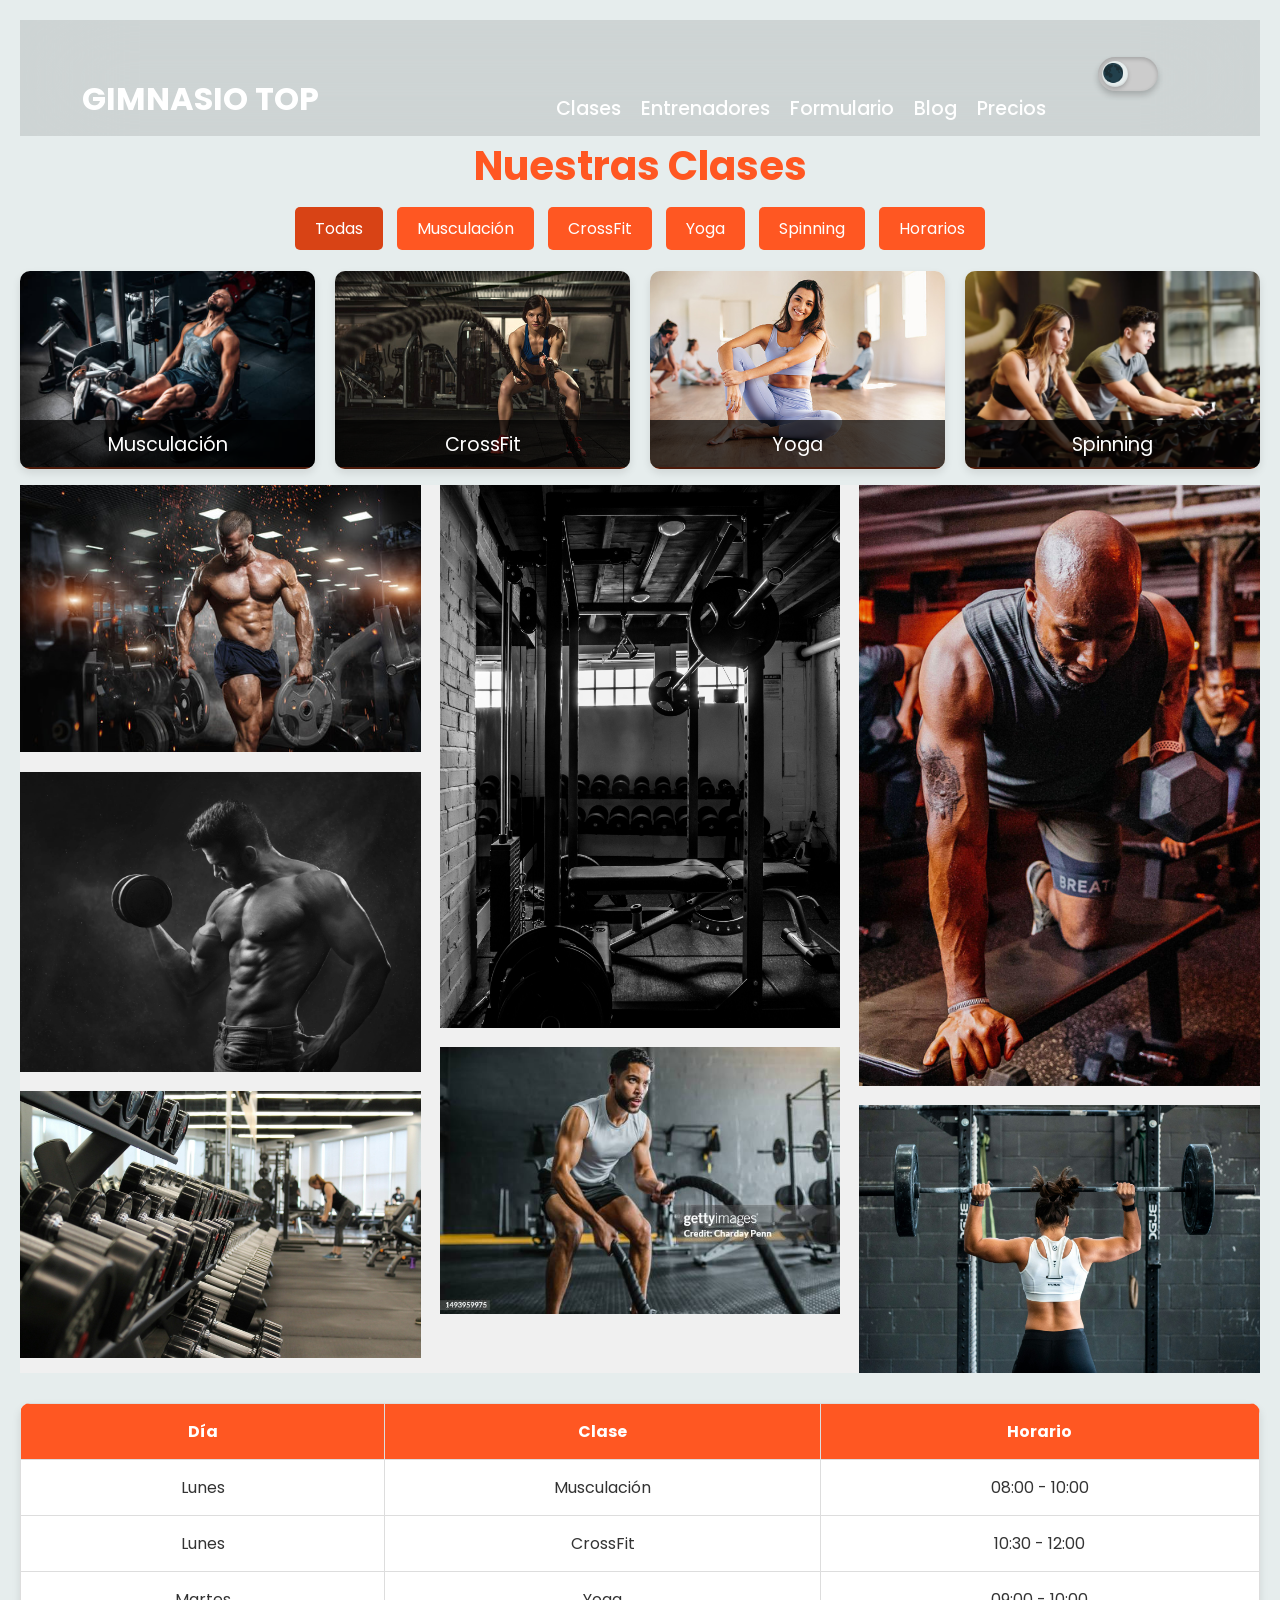
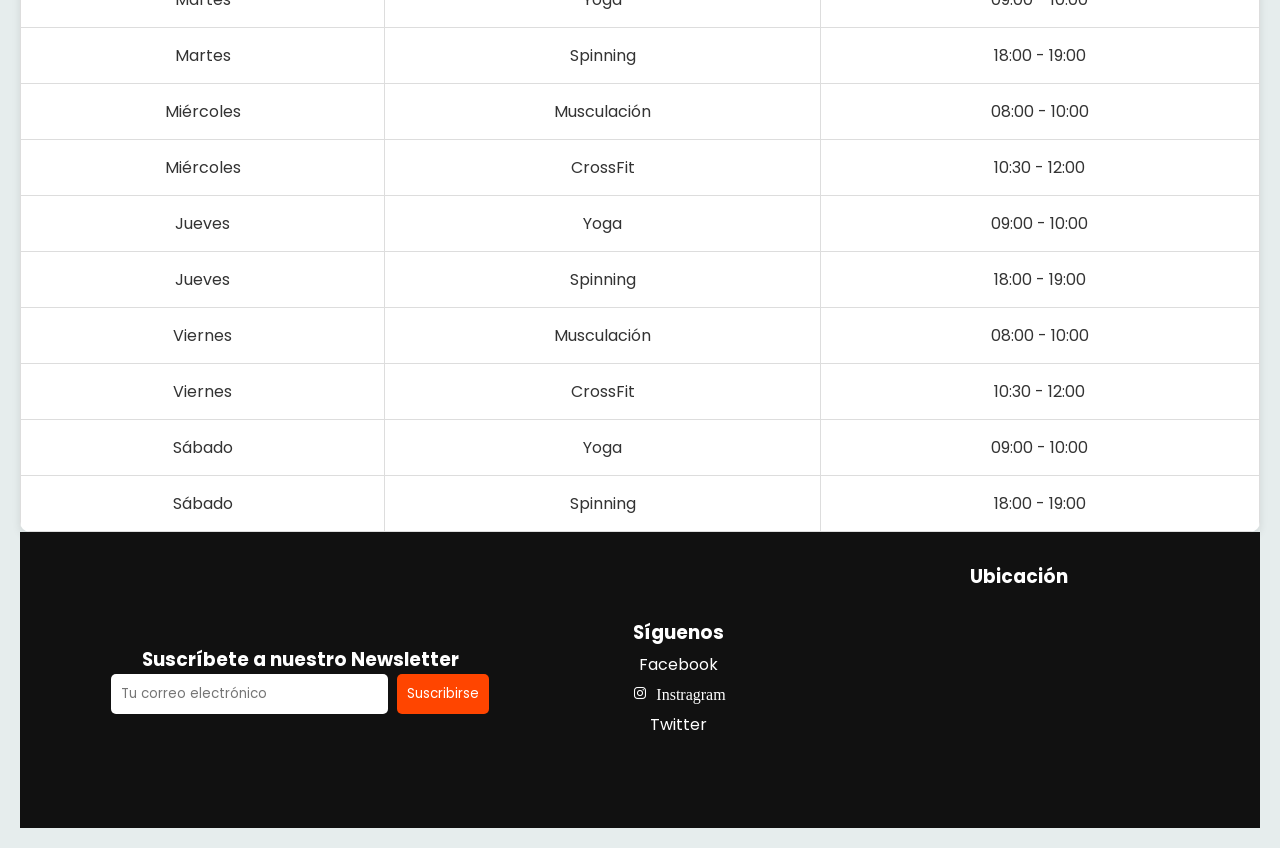
==== Tp1/Pages/clases.html @ d1e28085 "Pages and Styles" ====
<!DOCTYPE html>
<html lang="en">
<head>
    <meta charset="UTF-8">
    <meta name="viewport" content="width=device-width, initial-scale=1.0">
    <title>Document</title>

    <link rel="stylesheet" href="/Tp1/Styles/classesStyle.css">
    <link rel="stylesheet" href="/Tp1/Styles/darklight.css">
    <link rel="stylesheet" href="/Tp1/Styles/navbar.css">
    <link href='https://unpkg.com/boxicons@2.1.4/css/boxicons.min.css' rel='stylesheet'>

</head>
<body>

        <!-- Navbar -->
        <header class="header" id="navbar">
            <a href="/Tp1/Pages/index.html" class="logo">GIMNASIO TOP</a>
            <input type="checkbox" id="check">
            <label for="check" class="icons">
                <i class="bx bx-menu" id="menu-icon"></i>
                <i class="bx bx-x" id="close-menu-icon"></i>
            </label>
            <nav class="navbar">
                <a href="/Tp1/Pages/clases.html" style="--i:1">Clases</a>
                <a href="/Tp1/Pages/entrenadores.html" style="--i:2">Entrenadores</a>
                <a href="/Tp1/Pages/formulario.html" style="--i:3">Formulario</a>
                <a href="/Tp1/Pages/paginaBlog.html" style="--i:4">Blog</a>
                <a href="/Tp1/Pages/planPrices.html" style="--i:5">Precios</a>
                <a href="#" style="--i:6"> 
                     <label class="theme-switch"> 
                        <input type="checkbox" id="theme-toggle">
                        <span class="slider"></span>
                    </label> 
                </a>
            </nav>
        </header>
    
    
    <!-- Filtros -->
    <div class="filters">
        <h1>Nuestras Clases</h1>
        <input type="radio" name="categoria" id="all" checked>
        <label for="all">Todas</label>
        <input type="radio" name="categoria" id="musculacion">
        <label for="musculacion">Musculación</label>
        <input type="radio" name="categoria" id="crossfit">
        <label for="crossfit">CrossFit</label>
        <input type="radio" name="categoria" id="yoga">
        <label for="yoga">Yoga</label>
        <input type="radio" name="categoria" id="spinning">
        <label for="spinning">Spinning</label>
        <label for=""><a href="#horarios"></a>Horarios</label>
    </div>
    
    <!-- Galería de clases -->
    <div class="clases">
        <div class="clase" data-category="musculacion">
            <img src="/Tp1/Multimedia/img/musculacionClase.jpg" alt="Musculación">
            <div class="overlay">Musculación</div>
        </div>
        <div class="clase" data-category="crossfit">
            <img src="/Tp1/Multimedia/img/crossfitClase.jpg" alt="CrossFit">
            <div class="overlay">CrossFit</div>
        </div>
        <div class="clase" data-category="yoga">
            <img src="/Tp1/Multimedia/img/yogaClase.jpg" alt="Yoga">
            <div class="overlay">Yoga</div>
        </div>
        <div class="clase" data-category="spinning">
            <img src="/Tp1/Multimedia/img/spinningClase.avif" alt="Spinning">
            <div class="overlay">Spinning</div>
        </div>
    </div>


    <!-- Galería de imágenes -->
    <section class="gallery">
        <div class="item"><img src="/Tp1/Multimedia/gallery/imagen1.jpg" alt="Imagen 1"></div>
        <div class="item"><img src="/Tp1/Multimedia/gallery/imagen2.jpg" alt="Imagen 2"></div>
        <div class="item"><img src="/Tp1/Multimedia/gallery/imagen3.jpeg" alt="Imagen 3"></div>
        <div class="item"><img src="/Tp1/Multimedia/gallery/imagen4.jpeg" alt="Imagen 4"></div>
        <div class="item"><img src="/Tp1/Multimedia/gallery/imagen5.jpg" alt="Imagen 5"></div>
        <div class="item"><img src="/Tp1/Multimedia/gallery/imagen6.jpg" alt="Imagen 6"></div>
        <div class="item"><img src="/Tp1/Multimedia/gallery/imagen7.jpeg" alt="Imagen 6"></div>

    </section>
    <!-- Tabla de horarios -->
 
    <!-- Tabla de horarios -->
    <table class="tabla-horarios" id="horarios">
        <thead>
            <tr>
                <th>Día</th>
                <th>Clase</th>
                <th>Horario</th>
            </tr>
        </thead>
        <tbody>
            <tr>
                <td data-label="Día">Lunes</td>
                <td data-label="Clase">Musculación</td>
                <td data-label="Horario">08:00 - 10:00</td>
            </tr>
            <tr>
                <td data-label="Día">Lunes</td>
                <td data-label="Clase">CrossFit</td>
                <td data-label="Horario">10:30 - 12:00</td>
            </tr>
            <tr>
                <td data-label="Día">Martes</td>
                <td data-label="Clase">Yoga</td>
                <td data-label="Horario">09:00 - 10:00</td>
            </tr>
            <tr>
                <td data-label="Día">Martes</td>
                <td data-label="Clase">Spinning</td>
                <td data-label="Horario">18:00 - 19:00</td>
            </tr>
            <tr>
                <td data-label="Día">Miércoles</td>
                <td data-label="Clase">Musculación</td>
                <td data-label="Horario">08:00 - 10:00</td>
            </tr>
            <tr>
                <td data-label="Día">Miércoles</td>
                <td data-label="Clase">CrossFit</td>
                <td data-label="Horario">10:30 - 12:00</td>
            </tr>
            <tr>
                <td data-label="Día">Jueves</td>
                <td data-label="Clase">Yoga</td>
                <td data-label="Horario">09:00 - 10:00</td>
            </tr>
            <tr>
                <td data-label="Día">Jueves</td>
                <td data-label="Clase">Spinning</td>
                <td data-label="Horario">18:00 - 19:00</td>
            </tr>
            <tr>
                <td data-label="Día">Viernes</td>
                <td data-label="Clase">Musculación</td>
                <td data-label="Horario">08:00 - 10:00</td>
            </tr>
            <tr>
                <td data-label="Día">Viernes</td>
                <td data-label="Clase">CrossFit</td>
                <td data-label="Horario">10:30 - 12:00</td>
            </tr>
            <tr>
                <td data-label="Día">Sábado</td>
                <td data-label="Clase">Yoga</td>
                <td data-label="Horario">09:00 - 10:00</td>
            </tr>
            <tr>
                <td data-label="Día">Sábado</td>
                <td data-label="Clase">Spinning</td>
                <td data-label="Horario">18:00 - 19:00</td>
            </tr>
        </tbody>
    </table>

    <footer class="footer">
        <div class="newsletter">
            <h3>Suscríbete a nuestro Newsletter</h3>
            <form>
                <input type="email" placeholder="Tu correo electrónico" required>
                <button type="submit">Suscribirse</button>
            </form>
        </div>
        <div class="social-links">
            <h3>Síguenos</h3>
            <a href="#">Facebook</a>
            <a href="#"><i class='bx bxl-instagram'> Instragram</i></a>
            <a href="#">Twitter</a>
        </div>
        <div class="map">
            <h3>Ubicación</h3>
            <iframe
                src="https://www.google.com/maps/embed?pb=!1m18!1m12!1m3!1d3151.8354345093647!2d144.95373631550415!3d-37.81627974202198!2m3!1f0!2f0!3f0!3m2!1i1024!2i768!4f13.1!3m3!1m2!1s0x6ad642af0f11fd81%3A0x5045675218ce6e0!2sMelbourne%2C%20Australia!5e0!3m2!1sen!2s!4v1619091079349!5m2!1sen!2s"
                width="300" height="200" style="border:0;" allowfullscreen="" loading="lazy"></iframe>
        </div>
    </footer>

    <script src="/Tp1/JS/darkLight.js"></script>
    <script src="/Tp1/JS/navbarFixed.js"></script>
    <script src="/Tp1/JS/filterClasses.js"></script>
</body>
</html>
---- Tp1/Styles/classesStyle.css ----
body {
    font-family: 'Roboto', sans-serif;
    margin: 0;
    padding: 20px;
    background-color: #f4f4f4;
    scroll-behavior: smooth;
    color: #333;
}

h1 {
    text-align: center;
    font-size: 2.5rem;
    color: #ff5722;
    margin-bottom: 20px;
}

/* Filtros */
.filters {
    text-align: center;
    margin-bottom: 30px;
}

.filters input {
    display: none;
}

.filters label {
    padding: 10px 20px;
    background: #ff5722;
    color: white;
    cursor: pointer;
    margin: 5px;
    border-radius: 5px;
    font-size: 1rem;
    transition: background 0.3s ease;
}

.filters input:checked + label {
    background: #d84315;
}

/* Contenedor de clases */
.clases {
    display: grid;
    grid-template-columns: repeat(auto-fit, minmax(250px, 1fr));
    gap: 20px;
    margin-top: 20px;
}

.clase {
    position: relative;
    overflow: hidden;
    border-radius: 10px;
    box-shadow: 0 4px 8px rgba(0, 0, 0, 0.1);
    background: white;
    transition: transform 0.3s ease, box-shadow 0.3s ease;
}

.clase:hover {
    transform: scale(1.05);
    box-shadow: 0 6px 12px rgba(0, 0, 0, 0.2);
}

.clase img {
    width: 100%;
    display: block;
    border-bottom: 2px solid #ff5722;
}

.clase .overlay {
    position: absolute;
    bottom: 0;
    width: 100%;
    background: rgba(0, 0, 0, 0.7);
    color: white;
    text-align: center;
    padding: 10px;
    font-size: 1.2rem;
}

/* Tabla de horarios */
.tabla-horarios {
    width: 100%;
    border-collapse: collapse;
    background: white;
    margin-top: 30px;
    box-shadow: 0 4px 8px rgba(0, 0, 0, 0.1);
    border-radius: 10px;
    overflow: hidden;
}

.tabla-horarios th, .tabla-horarios td {
    padding: 15px;
    border: 1px solid #ddd;
    text-align: center;
    font-size: 1rem;
}

.tabla-horarios th {
    background: #ff5722;
    color: white;
    }

.gallery {
    margin-top: 1rem;
    columns: 3;
    column-gap: 1.2rem;
}

.item {
    margin-bottom: 1.2rem;
}

.item:hover {
    transform: scale(1.05); /* Aumenta la escala del elemento al pasar el mouse */
}

@keyframes fade {
    from {opacity: 0;}
    to {opacity: 1;}
}

.item img {
    width: 100%; /* Asegura que la imagen ocupe el 100% del ancho del contenedor */
    display: block; /* Elimina el espacio debajo de la imagen */
    height: auto; /* Mantiene la proporción de la imagen */
}


@media (max-width: 600px) {
    .tabla-horarios, .tabla-horarios thead, .tabla-horarios tbody, .tabla-horarios th, .tabla-horarios td, .tabla-horarios tr {
        display: block;
    }

    .tabla-horarios th {
        display: none;
    }

    .tabla-horarios td {
        text-align: right;
        padding-left: 50%;
        position: relative;
    }

    .tabla-horarios td::before {
        content: attr(data-label);
        position: absolute;
        left: 10px;
        text-align: left;
        font-weight: bold;
    }
}
---- Tp1/Styles/darklight.css ----
:root {
    --background-color: #e6eded;
    --slider-bg-color: #ccc;
    --slider-circle-color:#e6eded;
    --section-bg-color: #f0f0f0;
    --div-bg-color: #f0f0f0;
}

[data-theme="dark"] {
    --background-color: #222528;
    --slider-bg-color: #4d4d4d;
    --slider-circle-color:#1f1f1f;
    --section-bg-color: #333;
    --div-bg-color: #232323;
}

body {
    background-color: var(--background-color);
    transition: background-color 0.3s, color 0.3s;
}

section {
    background-color: var(--section-bg-color);
    transition: background-color 0.3s;
}

/* div {
    background-color: var(--div-bg-color);
    transition: background-color 0.3s;
} */

.theme-switch {
    display: inline-block;
    position: relative;
    width: 60px;
    height: 34px;
    margin-top: -10px;
    align-items: right;
    justify-content: right;
    margin-left: 80%;
    cursor: pointer; /* Ensure the cursor changes to indicate interactivity */
}

.theme-switch input {
    opacity: 0;
    width: 100%; /* Ensure it covers the slider */
    height: 100%;
    position: absolute; /* Position it over the slider */
    cursor: pointer; /* Ensure it's clickable */
}

.slider {
    position: absolute;
    cursor: pointer;
    top: 0;
    left: 0;
    right: 0;
    bottom: 0;
    background-color: var(--slider-bg-color);
    transition: 0.4s;
    border-radius: 34px;
    box-shadow: inset 0 2px 4px rgba(0, 0, 0, 0.2), 0 4px 6px rgba(0, 0, 0, 0.2);
}

.slider:before {
    position: absolute;
    content: "";
    height: 26px;
    width: 26px;
    left: 4px;
    bottom: 4px;
    background-color: var(--slider-circle-color);
    transition: 0.4s;
    border-radius: 50%;
    box-shadow: 
    0 2px 4px rgba(0, 0, 0, 0.2),
    inset 0 -1px 2px rgba(0, 0, 0, 0.1)
}

input:checked + .slider {
    background-color: #0fbcf9;
}

input:checked + .slider:before {
    transform: translateX(26px);
}

.slider:after {
    content: "🌑";
    position: absolute;
    left: 4px;
    top: 46%;
    transform: translateY(-50%);
    font-size: 18px;
    opacity: 1;
    transition: 0.4s;
}

input:checked + .slider:after {
    content: '☀️' ;
    left: 31px;
    top: 16px;
    opacity: 1;
}
---- Tp1/Styles/navbar.css ----
@import url("https://fonts.googleapis.com/css2?family=Poppins:wght@300;400;500;600;700;800;900&display=swap");

* {
    margin: 0;
    padding: 0;
    box-sizing: border-box;
    font-family: "Poppins", sans-serif;
}

.header {
    position: relative;
    top: 0;
    left: 0;
    width: 100%;
    padding: 0.8rem 5%;
    display: flex;
    justify-content: space-between;
    align-items: end;
    z-index: 100;
}

.fixed {
    position: fixed;
    top: 0;
    left: 0;
    z-index: 1000;
}

.header::before { 
    content: '';
    position: absolute;
    top: 0;
    left: 0;
    width: 100%;
    height: 100%;
    background: rgba(0, 0, 0, .1);
    backdrop-filter: blur(50px);
    z-index: -1;
}

.header::after { 
    content: '';
    position: absolute;
    top: 0;
    left: -100%;
    width: 100%;
    height: 80%;
    background: linear-gradient(90deg, transparent, rgba(255, 255, 255, .4), transparent);
    transition: .5s;
}

.header:hover::after { 
    left: 100%;
}

.logo {
     font-size: 2rem;
     color: #fff;
     text-decoration: none;
     font-weight: 700;
     text-align: center;
}

.navbar a { 
    font-size: 1.2rem;
    color: #fff;
    text-decoration: none;
    font-weight: 500;
    margin: 1rem 0.5rem;
    transition: .3s;
}

.navbar label {
    font-size: 1.10rem;
    color: #fff;
    text-decoration: none;
    font-weight: 500;
    margin: 1.5rem 2rem;
    transition: .3s;
}

#check {
    display: none;
}

.icons {
    position: absolute;
    right: 5%;
    font-size: 2.5rem;
    color: #fff;
    cursor: pointer;
    display: none;   
}

/* Asegura que el toggle se muestre en vistas móviles */
.theme-switch {
    display: inline-block;
    position: relative;
    width: 60px;
    height: 34px;
    cursor: pointer;
}

@media (max-width: 992px) {
    .header {
        padding: 1.3rem 5%;
    }
}

@media (max-width: 768px) {
    .icons {
        display: inline-flex;
    }

    #check:checked~.icons #menu-icon {
        display: none;
    }

    .icons #close-menu-icon {
        display: none;

    }

    #check:checked~.icons #close-menu-icon {
        display: block;
    }

    .navbar {
        position: absolute;
        top: 100%;
        left: 0;
        width: 100%;
        height: 0;
        background: rgba(0, 0, 0, 0.1);
        backdrop-filter: blur(50px);
        box-shadow: 0 .5rem 1rem rgba(0, 0, 0, .1);
        transition: .3s ease;
        overflow: hidden;
    }

    #check:checked~.navbar {
        height: 17rem;
    }

    .navbar a { 
        display: block;
        font-size: 1rem;
        margin: 1rem 0;
        text-align: center;
        opacity: 0;
        transform: translateY(-50px);
        transition: .3s ease;
    }

    #check:checked~.navbar a {
        opacity: 1;
        transform: translateY(0);
        transition-delay: calc(.15s * var(--i));
    }

    /* Ajusta el toggle en vistas móviles */
    .navbar label.theme-switch {
        display: block; /* Asegura que el toggle sea visible */
        margin: 10px auto; /* Centra el toggle en la navbar */
        text-align: center;
    }
}

.footer {
    display: flex;
    justify-content: space-around;
    align-items: center;
    background: #111;
    color: white;
    padding: 20px;
    flex-wrap: wrap;
}

.footer div {
    margin: 10px;
    text-align: center;
}

.newsletter input {
    padding: 10px;
    margin-right: 5px;
    border: none;
    border-radius: 5px;
}

.newsletter button {
    padding: 10px;
    background: #ff4500;
    color: white;
    border: none;
    border-radius: 5px;
    cursor: pointer;
}

.social-links a {
    display: block;
    color: white;
    text-decoration: none;
    margin: 5px 0;
}
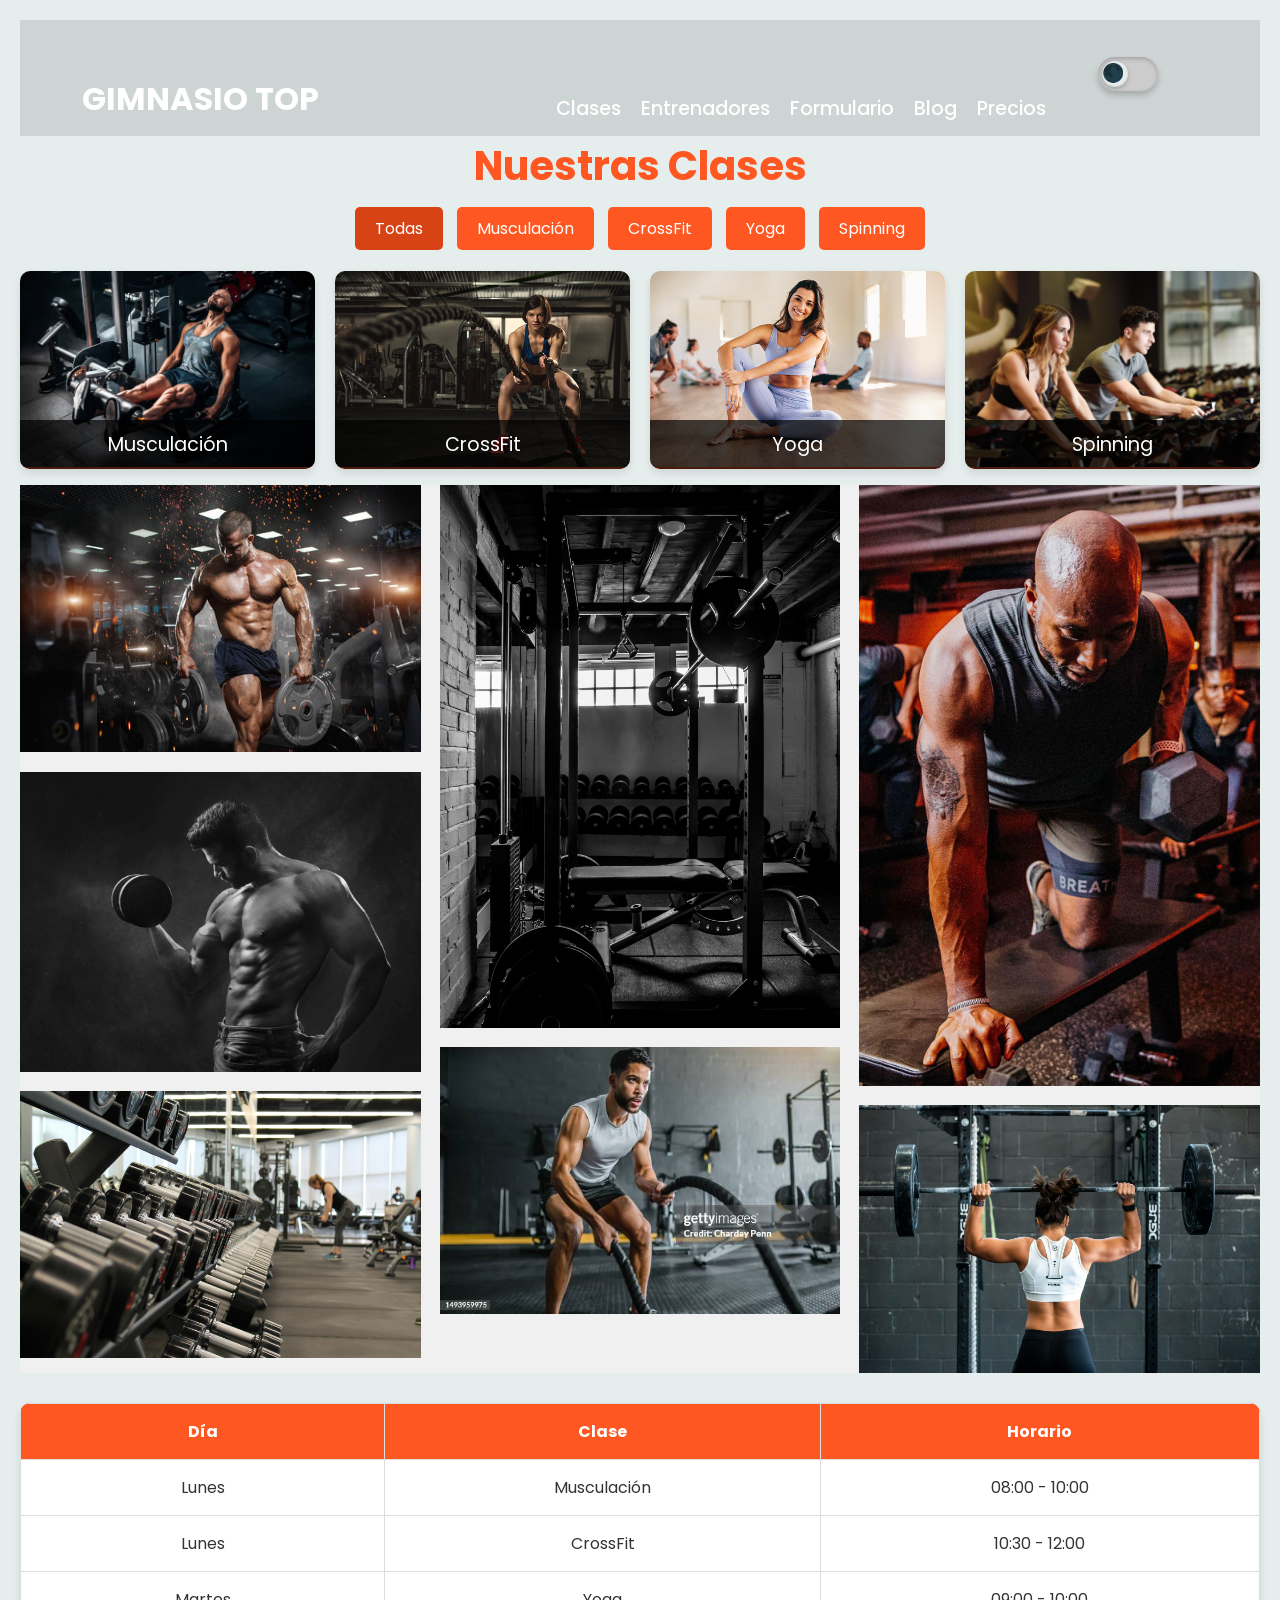
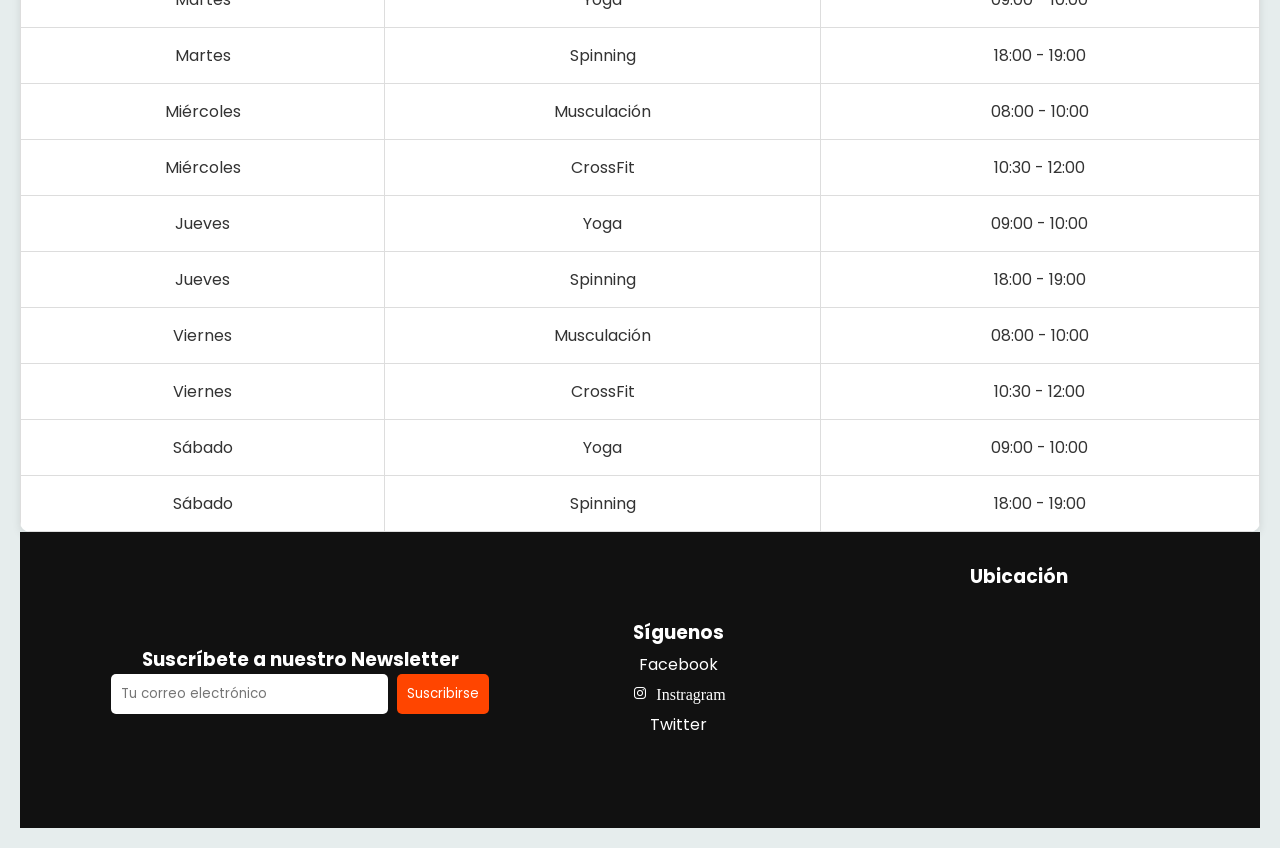
==== commit 8ce13d74: "Changes" ====
--- a/Tp1/Pages/clases.html
+++ b/Tp1/Pages/clases.html
@@ -50,7 +50,6 @@
         <label for="yoga">Yoga</label>
         <input type="radio" name="categoria" id="spinning">
         <label for="spinning">Spinning</label>
-        <label for=""><a href="#horarios"></a>Horarios</label>
     </div>
     
     <!-- Galería de clases -->
--- a/Tp1/Styles/classesStyle.css
+++ b/Tp1/Styles/classesStyle.css
@@ -127,26 +127,94 @@
 }
 
 
-@media (max-width: 600px) {
-    .tabla-horarios, .tabla-horarios thead, .tabla-horarios tbody, .tabla-horarios th, .tabla-horarios td, .tabla-horarios tr {
-        display: block;
-    }
-
-    .tabla-horarios th {
-        display: none;
+
+@media (max-width: 1024px) {
+    .clases {
+        grid-template-columns: repeat(auto-fit, minmax(200px, 1fr));
+        gap: 15px;
+    }
+
+    .filters label {
+        font-size: 0.9rem;
+        padding: 8px 15px;
+    }
+
+    .tabla-horarios th, .tabla-horarios td {
+        font-size: 0.9rem;
+        padding: 10px;
+    }
+}
+
+/* Responsividad para pantallas pequeñas */
+@media (max-width: 768px) {
+    .clases {
+        grid-template-columns: repeat(auto-fit, minmax(150px, 1fr));
+        gap: 10px;
+    }
+
+    .filters label {
+        font-size: 0.8rem;
+        padding: 6px 10px;
+        margin-top: 10px;
+    }
+
+    .tabla-horarios th, .tabla-horarios td {
+        font-size: 0.8rem;
+        padding: 8px;
+    }
+
+    .gallery {
+        columns: 2;
+        column-gap: 1rem;
+    }
+}
+
+/* Responsividad para pantallas muy pequeñas */
+@media (max-width: 480px) {
+    .clases {
+        grid-template-columns: 1fr;
+    }
+
+    .filters label {
+        font-size: 0.7rem;
+        padding: 5px 8px;
+    }
+
+    .gallery {
+        columns: 1;
+        column-gap: 0.8rem;
     }
 
     .tabla-horarios td {
-        text-align: right;
-        padding-left: 50%;
-        position: relative;
-    }
-
-    .tabla-horarios td::before {
-        content: attr(data-label);
-        position: absolute;
-        left: 10px;
-        text-align: left;
-        font-weight: bold;
+        font-size: 0.7rem;
+        padding: 5px;
+    }
+}
+
+@media (max-width: 350px) {
+    .clases {
+        grid-template-columns: 1fr;
+    }
+
+    .filters label {
+        margin-top: 10px;
+        margin-bottom: 10px;
+        font-size: 0.7rem;
+        padding: 5px 8px;
+    }
+
+    .gallery {
+        columns: 1;
+        column-gap: 0.8rem;
+    }
+
+    .tabla-horarios td {
+        font-size: 0.7rem;
+        padding: 5px;
+    }
+
+    .footer iframe {
+        width: 100%;
+        height: 200px;
     }
 }
